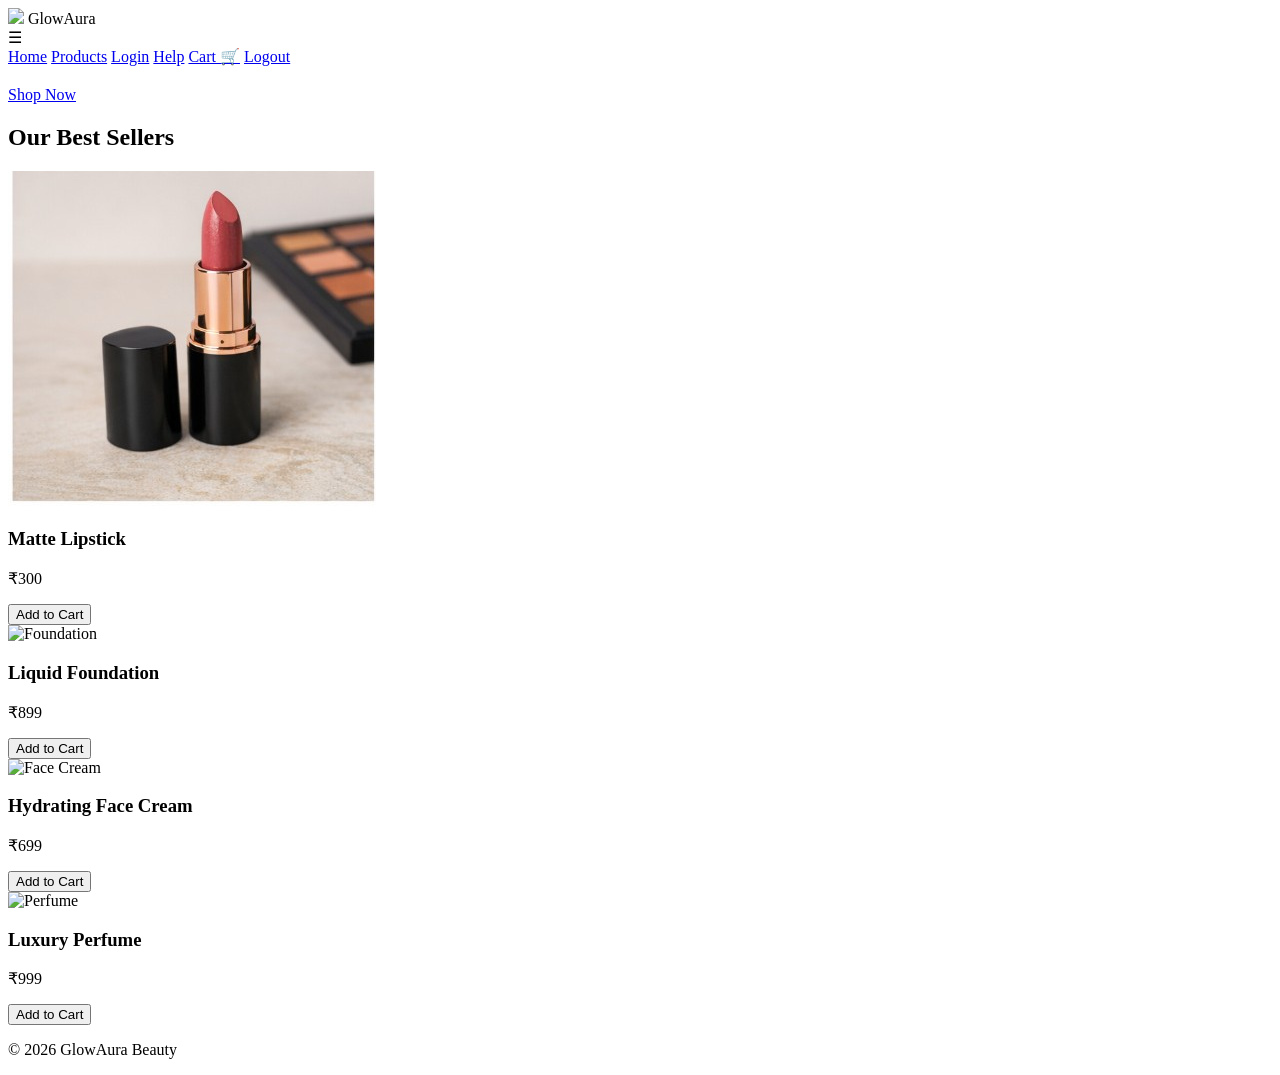
==== index.html @ 6a9fb124 "Add files via upload" ====
<!DOCTYPE html>
<html>
<head>
    <title>GlowAura Beauty</title>
    <meta name="viewport" content="width=device-width, initial-scale=1.0">
    <link rel="stylesheet" href="style.css">
</head>
<body>
<div id="toast" class="toast"></div>

<header>
    <div class="logo-box">
        <img src="https://i.pinimg.com/1200x/46/67/7f/46677f48012d8c07bb84ef89be81beab.jpg">
        <span>GlowAura</span>
    </div>

   
    <div class="menu-toggle" onclick="toggleMenu()">☰</div>

<nav id="navLinks">
        <a href="index.html">Home</a>
        <a href="products.html">Products</a>
        <a href="login.html">Login</a>
        <a href="contact.html">Help</a>
        <a href="cart.html">Cart 🛒</a>
        <a href="#" onclick="logout(); return false;">Logout</a>
    </nav>
</header>
<section class="main">
    <div class="main-content">
        <h1 id="typingText" class="typing"></h1>
        <p id="subText" class="typing"></p>
        <a class='btn' href='products.html'>Shop Now</a>
    </div>
</section>

<section class="products">
    <h2>Our Best Sellers</h2>
    <div class="productgrid">
    <div class="card">
            <img src="lipstick.jpg" alt="Lipstick">
            <h3>Matte Lipstick</h3>
            <p>₹300</p>
             <button onclick="addToCart('Matte Lipstick',300,'lipstick.jpg')">Add to Cart</button>
        </div>
        <div class="card">
            <img src="found.jpg" alt="Foundation">
            <h3>Liquid Foundation</h3>
            <p>₹899</p>
            <button onclick="addToCart('Liquid Foundation',899,'found.jpg')">Add to Cart</button>

         </div>
        <div class="card">
            <img src="cream.jpg" alt="Face Cream">
            <h3>Hydrating Face Cream</h3>
            <p>₹699</p>
            <button onclick="addToCart('Hydrating Face Cream',699,'cream.jpg')">Add to Cart</button>

        </div>
        <div class="card">
            <img src="perfume.jpg" alt="Perfume">
            <h3>Luxury Perfume</h3>
            <p>₹999</p>
            <button onclick="addToCart('Luxury Perfume',999,'perfume.jpg')">Add to Cart</button>

        </div>

    </div>
</section>

<footer>
    <p>© 2026 GlowAura Beauty</p>
</footer>

<script src="script.js"></script>

<script>
window.onload = function () {
    typeMain();   
    loadCart();   
    showUser();   
};
</script>
</body>
</html>
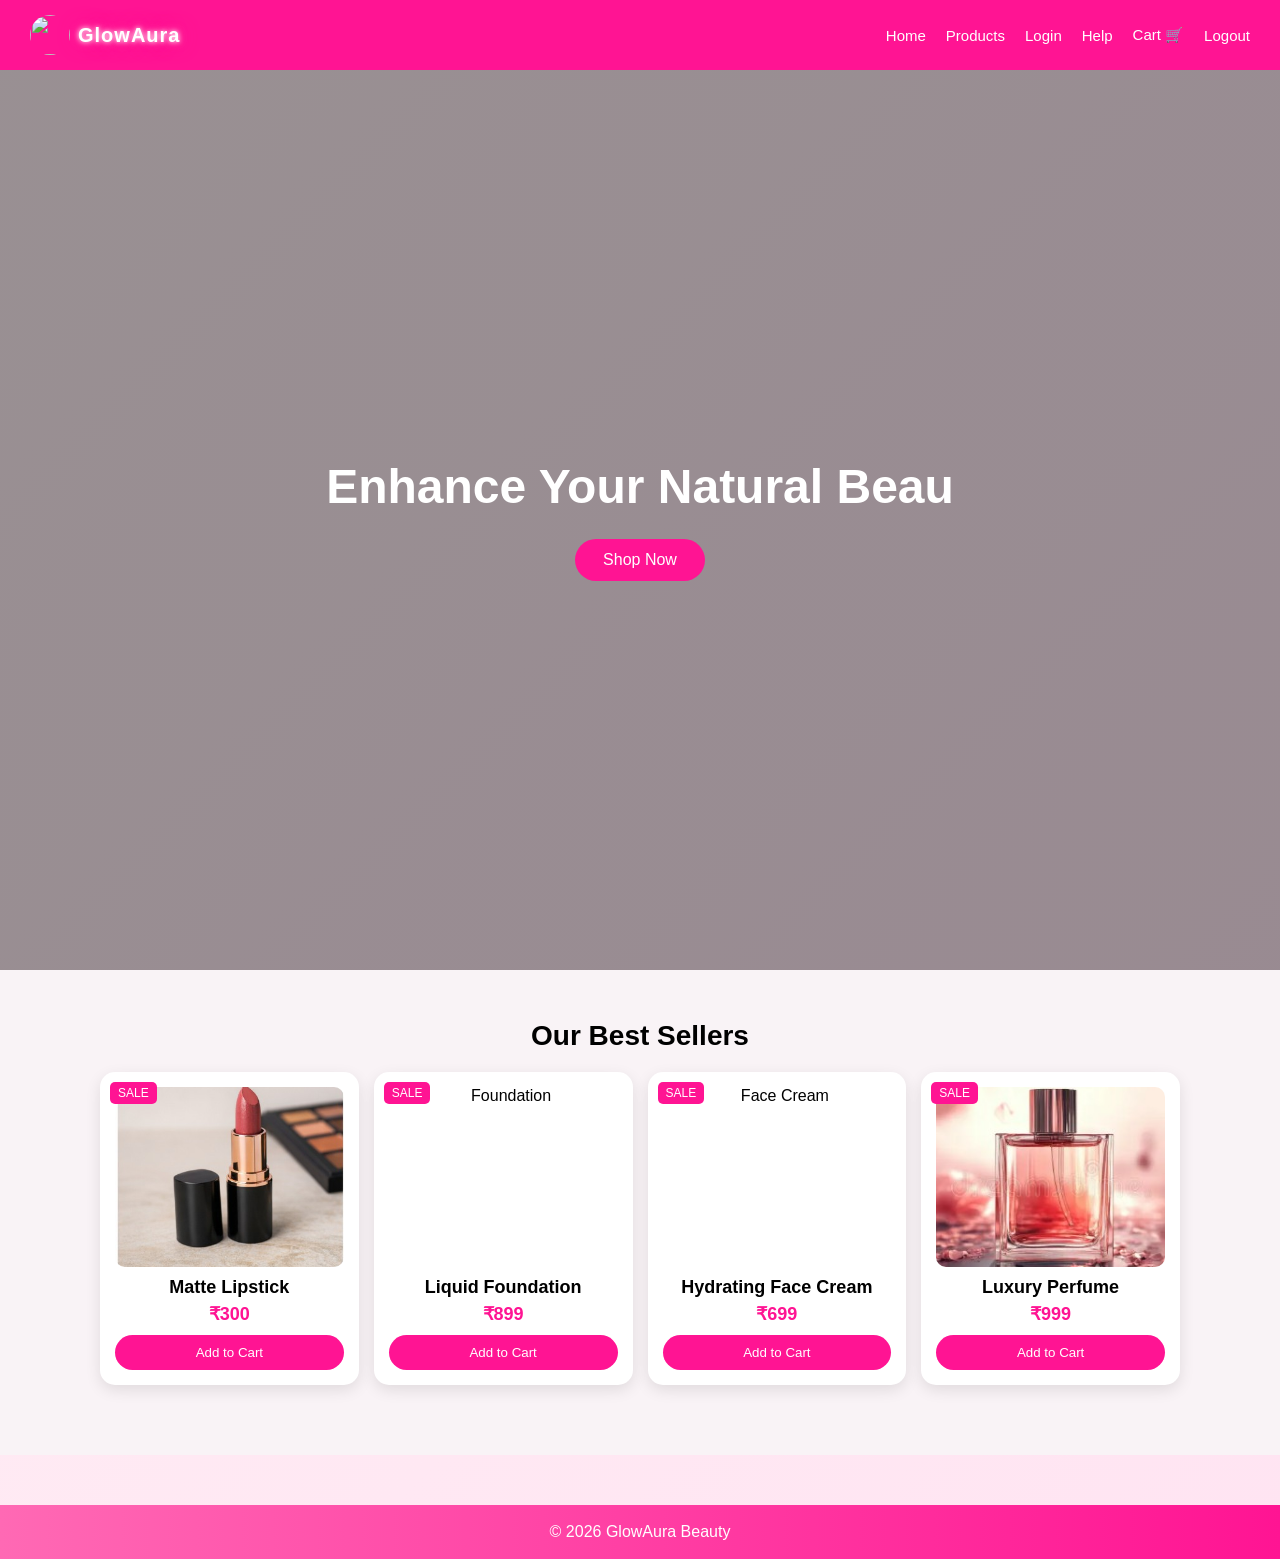
==== commit 6fe26335: "Update index.html" ====
--- a/index.html
+++ b/index.html
@@ -44,7 +44,7 @@
              <button onclick="addToCart('Matte Lipstick',300,'lipstick.jpg')">Add to Cart</button>
         </div>
         <div class="card">
-            <img src="found.jpg" alt="Foundation">
+            <img src="Found.jpg" alt="Foundation">
             <h3>Liquid Foundation</h3>
             <p>₹899</p>
             <button onclick="addToCart('Liquid Foundation',899,'found.jpg')">Add to Cart</button>
@@ -82,4 +82,4 @@
 };
 </script>
 </body>
-</html>+</html>
--- a/style.css
+++ b/style.css
@@ -0,0 +1,1209 @@
+/* MOBILE NAV STYLE */
+@media (max-width: 768px) {
+
+    header {
+        flex-direction: row; 
+        padding: 0px;
+    }
+
+    .logo-box img {
+        width: 30px;
+        height: 30px;
+    }
+
+    .logo-box span {
+        font-size: 14px;
+    }
+
+    
+    nav a {
+        font-size: 12px;
+    }
+
+    
+    nav::-webkit-scrollbar {
+        display: none;
+    }
+
+    /* LOGO SMALL */
+    .logo-box img {
+        width: 28px;
+        height: 28px;
+    }
+
+    .logo-box span {
+        font-size: 16px;
+    }
+    .productgrid {
+        display: grid;
+        grid-template-columns: repeat(2, 1fr); 
+        gap: 10px;
+        padding: 10px;
+    }
+
+    .card {
+        padding: 10px;
+    }
+
+    .card img {
+        height: 150px;   /* smaller image */
+        object-fit: cover;
+    }
+
+    .card h3 {
+        font-size: 14px;
+    }
+
+    .card p {
+        font-size: 13px;
+    }
+
+    .card button {
+        font-size: 12px;
+        padding: 6px;
+    }
+  
+    header {
+        flex-direction: row;
+        padding: 10px;
+        position: relative;
+    }
+
+    .menu-toggle {
+        display: block;
+        font-size: 26px;
+        cursor: pointer;
+    }
+
+    /* NAV DROPDOWN */
+    nav {
+        position: absolute;
+        top: 60px;
+        right: 10px;
+        background: #ff1493;
+        width: 180px;
+
+        display: none;
+        flex-direction: column;
+
+        padding: 15px;
+        border-radius: 10px;
+
+        /* KEY FIX */
+        opacity: 0;
+        transform: translateY(-20px);
+        pointer-events: none;
+
+        transition: all 0.3s ease;
+        z-index: 1000;
+    }
+
+    nav.show {
+        opacity: 1;
+        transform: translateY(0);
+        pointer-events: auto;
+    }
+     nav.active {
+        display: flex;
+    }
+
+    nav a {
+        padding: 10px 0;
+        color: white;
+        display: block;
+        font-size: 14px;
+    }
+   
+  
+   .video-slider {
+        height: calc(100vh - 60px); 
+        position: relative;
+        overflow: hidden;
+    }
+
+    .video-slider video {
+        width: 100%;
+        height: 100%;
+        position: absolute;
+        top: 0;
+        left: 0;
+    }
+    .slide {
+        width: 100%;
+        height: 100%;
+    }
+
+   
+
+}
+
+/* HOME */
+* {
+    margin: 0;
+    padding: 0;
+    box-sizing: border-box;
+    font-family: 'Poppins', sans-serif;
+}
+
+img {
+    width: 100%;
+    height: auto;
+}
+/* BODY */
+body {
+    background: linear-gradient(135deg, #fff0f5, #ffe4f2);
+    min-height: 100vh;
+    background-size: cover;
+    background-position: center;
+    background-repeat: no-repeat;
+}
+
+/* HEADER */
+header {
+    display: flex;
+    justify-content:space-between;
+    align-items: center;
+    padding: 15px 30px;
+    background: #ff1493; /* HOT PINK */
+}
+/* LOGO */
+.logo-box {
+    display: flex;
+    align-items: center;
+    gap: 8px;
+}
+
+.logo-box img {
+    width: 40px;   
+    height: 40px;
+    border-radius: 50%;
+}
+
+/* LOGO TEXT */
+.logo-box span {
+    color: #ffffff;          
+    font-size: 20px;
+    font-weight: bold;
+    letter-spacing: 1px;
+
+    /* glow effect */
+    text-shadow: 
+        0 0 5px #fff,
+        0 0 10px #ff66b2,
+        0 0 20px #ff1493;
+}
+/* NAVBAR */
+nav {
+    display: flex;
+    gap: 20px;
+    align-items: center;
+}
+
+
+/* NAV LINKS */
+nav a {
+    text-decoration: none;
+    color: white; /* contrast on pink */
+    font-size: 15px;
+    white-space: nowrap;
+    font-weight: 500;
+}
+
+/* HOVER EFFECT */
+nav a:hover {
+    color: #ffe6f0; /* light pink hover */
+}
+.nav-links {
+    display: flex;
+    gap: 20px;
+    align-items: center;
+}
+
+/* MAIN SECTION */
+.main {
+    height: 100vh;
+    background: linear-gradient(rgba(0,0,0,0.4), rgba(0,0,0,0.4)),
+                url("https://i.pinimg.com/736x/ea/f2/c9/eaf2c9a7a1251bc6399e747a5aea9632.jpg");
+    background-size: cover;
+    background-position: center;
+    background-repeat: no-repeat;
+    display: flex;
+    justify-content: center;
+    align-items: center;
+    text-align: center;
+    color: white;
+}
+
+/* MAIN CONTENT */
+.main-content h1 {
+    font-size: 48px;
+    margin-bottom: 15px;
+}
+
+.main-content p {
+    font-size: 18px;
+    margin-bottom: 25px;
+}
+.video-slider {
+    position: relative;
+    width: 100%;
+    height: 100vh;
+    overflow: hidden;
+     z-index: 1;
+}
+
+.video-slider video {
+    position: absolute;
+    top: 0;
+    left: 0;
+    width: 100%;
+    height: 100%;
+    object-fit:contain;
+     pointer-events: none; 
+   
+}
+
+/* slides */
+.slide {
+    position: absolute;
+    top: 0;
+    left: 0;
+    width: 100%;
+    height: 100%;
+
+    opacity: 0;
+    transition: opacity 1.5s ease-in-out;
+
+    z-index: 1; 
+}
+.slide.active {
+    opacity: 1;
+    z-index: 2;
+}
+
+
+.btn {
+    background: #ff1493;
+    color: white;
+    padding: 12px 28px;
+    text-decoration: none;
+    border-radius: 30px;
+    transition: 0.4s;
+    display: inline-block;
+}
+
+.btn:hover {
+    background: black;
+    transform: scale(1.1);
+}
+.products {
+    padding: 50px;
+    text-align: center;
+    background-color: #f9f3f6;
+}
+
+
+.card:hover {
+    transform: translateY(-10px);
+}
+
+.card img {
+    width: 100%;
+    height: 200px;
+    object-fit: cover;
+    border-radius: 10px;
+}
+
+.card h3 {
+    margin: 15px 0 5px;
+}
+.card p {
+    font-size: 18px;
+    font-weight: bold;
+    color: #ff69b4;
+}
+
+.card button {
+    background: #ff69b4;
+    border: none;
+    padding: 10px 20px;
+    color: white;
+    border-radius: 20px;
+    cursor: pointer;
+    transition: 0.3s;
+    position: relative;
+    z-index: 2;
+    cursor: pointer;
+}
+
+
+.card button:hover {
+    background: #e0559f;
+}
+
+button {
+    background: #ff1493;
+    color: white;
+    border: none;
+    padding: 10px 20px;
+    border-radius: 20px;
+    cursor: pointer;
+    transition: 0.3s;
+}
+
+button:hover {
+    background: black;
+    transform: scale(1.05);
+}
+
+footer {
+    text-align: center;
+    background: linear-gradient(90deg, #ff69b4, #ff1493);
+    color: white;
+    padding: 18px;
+    margin-top: 50px;
+}
+
+@keyframes fadeIn {
+    from {
+        opacity: 0;
+        transform: translateY(30px);
+    }
+    to {
+        opacity: 1;
+        transform: translateY(0);
+    }
+}
+
+/* LOGIN PAGE */
+.form-container {
+    width: 90%;
+    max-width: 350px;
+    margin: 100px auto;
+    padding: 30px;
+    background: white;
+    border-radius: 15px;
+    text-align: center;
+    box-shadow: 0 8px 20px rgba(0,0,0,0.1);
+}
+
+.form-container h2 {
+    margin-bottom: 20px;
+    color: #ff1493;
+}
+
+.form-container input {
+    width: 100%;
+    padding: 12px;
+    margin: 10px 0;
+    border: 1px solid #ddd;
+    border-radius: 10px;
+    outline: none;
+}
+
+.form-container input:focus {
+    border-color: #ff1493;
+}
+
+.form-container button {
+    width: 100%;
+    margin-top: 15px;
+}
+
+/*SECTION TITLES */
+.section-title {
+    text-align: center;
+    font-family: 'Playfair Display', serif;
+    font-size: 32px;
+    color: #d63384;
+    margin: 40px 0 20px;
+    margin-bottom: 30px;
+}
+
+
+/*CATEGORY GRID */
+.category-grid {
+    display: grid;
+    grid-template-columns: repeat(auto-fit, minmax(180px, 1fr));
+    gap: 25px;
+    
+    padding: 20px 50px;
+    scroll-margin-top: 80px;
+    position: relative;
+    z-index: 2; 
+}
+
+/*CATEGORY CARD */
+.category-card {
+    background: white;
+    border-radius: 20px;
+    padding: 25px;
+    height: 220px;
+
+    display: flex;
+    flex-direction: column;
+    justify-content: center;
+    align-items: center;
+
+    text-align: center;
+    box-shadow: 0 5px 15px rgba(0,0,0,0.1);
+    transition: 0.3s;
+    cursor: pointer;
+}
+
+/*IMAGE */
+.category-card img {
+    width: 80px;
+    height: 80px;
+    object-fit: cover;
+}
+
+/*TEXT */
+.category-card h3 {
+    font-size: 16px;
+    color: #ff1493;
+}
+.category-card:hover {
+    transform: translateY(-8px);
+    background: linear-gradient(135deg, #ffe4ec, #ffd6f0);
+}
+.category-card h3 {
+    padding: 10px;
+    color: #ff1493;
+}
+
+.category-card:hover {
+    transform: translateY(-10px);
+}
+
+/*OFFERS */
+.offers {
+    display: flex;
+    justify-content: center;
+    gap: 20px;
+    padding: 20px;
+}
+
+.offer-card {
+    width: 300px;
+    padding: 25px;
+    border-radius: 15px;
+    background: linear-gradient(135deg, #ffe4ec, #ffd6f0);
+    text-align: center;
+}
+
+.offer-card h3 {
+    color: #d63384;
+}
+
+/*TABS */
+.tabs {
+    text-align: center;
+    margin: 20px 0;
+}
+
+.tabs button {
+    margin: 0 10px;
+    padding: 8px 18px;
+    border-radius: 20px;
+    background: #eee;
+    color: black;
+}
+
+.tabs button.active {
+    background: #ff1493;
+    color: white;
+}
+
+/*PRODUCT GRID */
+.productgrid {
+    display: grid;
+    grid-template-columns: repeat(auto-fit, minmax(220px, 1fr));
+    gap: 15px;
+    padding: 20px 50px;
+    scroll-margin-top: 80px;
+}
+
+/*CARD */
+.card {
+    background: white;
+    border-radius: 15px;
+    padding: 15px;
+    box-shadow: 0 5px 15px rgba(0,0,0,0.1);
+    transition: 0.3s;
+    position: relative;
+
+    display: flex;
+    flex-direction: column;   
+    justify-content: space-between;
+    height: auto;             
+    overflow: hidden;  
+}
+
+.card:hover {
+    transform: translateY(-10px);
+}
+.card img {
+    width: 100%;
+    height: 180px;
+    object-fit: cover;
+    border-radius: 10px;
+    
+}
+.card h3 {
+    margin: 10px 0 5px;
+    font-size: 18px;
+}
+
+.card p {
+    color: #ff1493;
+    font-weight: bold;
+    margin-bottom: 10px;
+}
+.card button {
+    width: 100%;              
+    padding: 10px;
+    border-radius: 25px;
+    background: #ff1493;
+    color: white;
+    border: none;
+    cursor: pointer;
+    position: relative;
+    z-index: 2;
+}
+/* SALE TAG */
+.card::before {
+    content: "SALE";
+    position: absolute;
+    top: 10px;
+    left: 10px;
+    background: #ff1493;
+    color: white;
+    padding: 4px 8px;
+    font-size: 12px;
+    border-radius: 5px;
+    pointer-events: none;
+}
+/* TITLE */
+.cart-title {
+    text-align: center;
+    margin: 30px;
+    font-size: 30px;
+    color: #d63384;
+    font-family: 'Playfair Display', serif;
+}
+
+/* LAYOUT */
+.cart-wrapper {
+    display: flex;
+    gap: 30px;
+    width: 90%;
+    margin: auto;
+}
+
+/* LEFT SIDE */
+.cart-left {
+    flex: 2;
+}
+.cart-left-info h4 {
+    font-size: 18px;
+    font-weight: 600;
+}
+
+/* ITEM CARD */
+
+.cart-item {
+    display: flex;
+    justify-content: space-between; 
+    align-items: center;
+
+    background: white;
+    padding: 18px 20px;
+    border-radius: 15px;
+
+    margin-bottom: 15px;
+    box-shadow: 0 4px 12px rgba(0,0,0,0.08);
+}
+/* IMAGE */
+.cart-item img {
+    width: 70px;
+    height: 70px;
+    border-radius: 10px;
+    object-fit: cover;
+}
+/* DETAILS */
+.cart-info {
+    flex: 1;
+    display: flex;
+    flex-direction: column;
+    gap: 6px;
+}
+.cart-actions {
+    display: flex;
+    flex-direction: column;
+    align-items: flex-end;
+    gap: 8px;
+}
+
+.cart-right-info {
+    display: flex;
+    align-items: center;
+    gap: 20px; 
+}
+
+.cart-price {
+    font-weight: bold;
+    font-size: 16px;
+    color: #ff1493;
+}
+
+.cart-info h4 {
+    font-size: 16px;
+    margin-bottom: 5px;
+}
+
+.cart-info p {
+    color: #ff1493;
+    font-weight: bold;
+}
+
+
+.cart-item button:hover {
+    text-decoration: underline;
+    color: red;
+}
+/* RIGHT SIDE */
+.cart-right {
+    flex: 1;
+    background: #ffe4ec;
+    padding: 25px;
+    border-radius: 15px;
+    height: fit-content;
+}
+
+/* SUMMARY TEXT */
+.cart-right h3 {
+    margin-bottom: 15px;
+}
+
+.cart-right p {
+    font-size: 18px;
+    margin-bottom: 15px;
+}
+
+/* PAYMENT */
+.payment-options label {
+    display: block;
+    margin: 10px 0;
+}
+
+/* BUTTON */
+.cart-right button {
+    width: 100%;
+    padding: 12px;
+    background: #ff1493;
+    color: white;
+    border: none;
+    border-radius: 25px;
+    cursor: pointer;
+}
+
+.cart-right button:hover {
+    background: black;
+}
+.quantity {
+    display: flex;
+    align-items: center;
+    gap: 8px;
+}
+
+.quantity button {
+    width: 26px;
+    height: 26px;
+    background: #ff1493;
+    color: white;
+    border: none;
+    border-radius: 5px;
+}
+h2 {
+    font-size: 28px;
+      margin-top: 0;
+}
+
+button {
+    transition: 0.3s ease;
+}
+
+button:hover {
+    transform: scale(1.05);
+}
+
+/*CONTACT*/
+
+.contact {
+    padding: 60px 20px;
+    text-align: center;
+}
+
+.contact form {
+    max-width: 400px;
+    margin: auto;
+    display: flex;
+    flex-direction: column;
+}
+
+.contact input,
+.contact textarea {
+    margin: 10px 0;
+    padding: 10px;
+    border: 1px solid #ccc;
+    border-radius: 6px;
+}
+
+.contact button {
+    padding: 10px;
+    background: #ff4d88;
+    color: white;
+    border: none;
+    border-radius: 6px;
+    cursor: pointer;
+}
+
+.contact h1 {
+    text-align: center;
+    color: white;
+    font-family: 'Playfair Display', serif;
+    font-size: 40px;
+}
+
+@media (max-width: 768px) {
+
+    .cart-wrapper {
+        flex-direction: column;
+        gap: 20px;
+        width: 95%;
+    }
+
+    .cart-right {
+        order: 2; 
+    }
+     .cart-left {
+        order: 1;
+    }
+
+    @media (max-width: 768px) {
+
+    .cart-item {
+        flex-direction: row;
+        padding: 12px;
+    }
+
+    .cart-left-info h4 {
+        font-size: 14px;
+    }
+
+    .cart-price {
+        font-size: 14px;
+    }
+
+    .cart-right-info {
+        gap: 10px;
+    }
+}
+
+    .cart-info h4 {
+        font-size: 14px;
+    }
+    .cart-info p {
+        font-size: 13px;
+    }
+}
+
+.mobile-checkout {
+    display: none;
+}
+
+@media (max-width: 768px) {
+    .mobile-checkout {
+        position: fixed;
+        bottom: 0;
+        left: 0;
+        right: 0;
+        background: white;
+        display: flex;
+        justify-content: space-between;
+        align-items: center;
+        padding: 12px 20px;
+        box-shadow: 0 -5px 20px rgba(0,0,0,0.1);
+        z-index: 999;
+    }
+
+    .mobile-checkout button {
+        background: #ff1493;
+        padding: 10px 20px;
+        border-radius: 20px;
+        color: white;
+        border: none;
+    }
+}
+
+.empty-cart {
+    text-align: center;
+    margin-top: 50px;
+}
+
+.empty-cart p {
+    font-size: 18px;
+    margin-bottom: 15px;
+}
+
+.empty-cart .btn {
+    padding: 10px 20px;
+}
+
+#overlay {
+    position: fixed;
+    inset: 0;
+    background: rgba(0,0,0,0.4);
+    display: none;
+    z-index: 900;
+}
+
+#overlay.show {
+    display: block;
+}
+
+.panel {
+    background: white;
+    padding: 18px;
+    border-radius: 15px;
+    margin-bottom: 20px;
+    box-shadow: 0 5px 15px rgba(0,0,0,0.08);
+}
+
+.panel-title {
+    font-weight: 600;
+    margin-bottom: 12px;
+    color: #ff1493;
+}
+
+
+.del-opt {
+    display: flex;
+    align-items: center;
+    justify-content: space-between;
+    padding: 12px;
+    border-radius: 12px;
+    margin-bottom: 10px;
+    background: #fff0f5;
+    cursor: pointer;
+    transition: 0.3s;
+}
+
+.del-opt:hover {
+    background: #ffe4ec;
+}
+
+.del-opt.selected {
+    border: 2px solid #ff1493;
+    background: #ffe4ec;
+}
+
+.del-info {
+    flex: 1;
+    margin-left: 10px;
+}
+
+.del-name {
+    font-weight: 600;
+}
+
+.del-eta {
+    font-size: 12px;
+    color: gray;
+}
+
+.del-cost {
+    font-weight: bold;
+    color: #ff1493;
+}
+
+.pay-grid {
+    display: grid;
+    grid-template-columns: repeat(2, 1fr);
+    gap: 10px;
+}
+
+.pay-opt {
+    padding: 12px;
+    text-align: center;
+    border-radius: 10px;
+    background: #fff0f5;
+    cursor: pointer;
+    transition: 0.3s;
+}
+
+.pay-opt:hover {
+    background: #ffe4ec;
+}
+
+.pay-opt.selected {
+    border: 2px solid #ff1493;
+    background: #ffe4ec;
+}
+
+.pay-icon {
+    font-size: 20px;
+    margin-bottom: 5px;
+}
+
+.sum-row {
+    display: flex;
+    justify-content: space-between;
+    margin: 8px 0;
+    font-size: 14px;
+}
+
+.sum-row.total {
+    font-size: 18px;
+    font-weight: bold;
+    border-top: 1px solid #ddd;
+    padding-top: 10px;
+    margin-top: 10px;
+}
+
+.disc {
+    color: green;
+}
+
+.checkout-btn {
+    width: 100%;
+    padding: 14px;
+    border-radius: 30px;
+    background: linear-gradient(135deg, #ff1493, #ff69b4);
+    color: white;
+    border: none;
+    font-size: 16px;
+    cursor: pointer;
+    transition: 0.3s;
+}
+
+.checkout-btn:hover {
+    transform: scale(1.03);
+    box-shadow: 0 5px 20px rgba(255,20,147,0.4);
+}
+
+
+/* QUANTITY CONTROL */
+.quantity {
+    display: flex;
+    align-items: center;
+    gap: 10px;
+    margin-top: 8px;
+}
+
+
+/* BUTTONS */
+.quantity button {
+    width: 28px;
+    height: 28px;
+    border: none;
+    background: #ff1493;
+    color: white;
+    border-radius: 6px;
+    cursor: pointer;
+    font-size: 16px;
+}
+
+.quantity button:hover {
+    background: black;
+}
+
+/* NUMBER */
+.quantity span {
+    font-size: 14px;
+    font-weight: bold;
+}
+
+/* REMOVE BUTTON */
+.remove-btn {
+    background: linear-gradient(135deg, #ff1493, #ff69b4);
+    color: white;
+    border: none;
+    padding: 8px 18px;
+    border-radius: 20px;
+    cursor: pointer;
+    font-size: 13px;
+    transition: 0.3s;
+}
+
+.remove-btn:hover {
+    transform: scale(1.05);
+    background: black;
+}
+
+.menu-toggle {
+    display: none;
+    color: white;
+}
+
+
+@media (max-width: 768px) {
+    .menu-toggle {
+        display: block;
+        font-size: 26px;
+        cursor: pointer;
+         color: white;
+    }
+}
+
+@media (max-width: 768px) {
+    .main {
+        background: linear-gradient(rgba(0,0,0,0.4), rgba(0,0,0,0.4)),
+                    url("https://i.pinimg.com/736x/92/07/e8/9207e8fae75e896152d970fb4b2f0b16.jpg");
+        background-size: cover;
+        background-position: center;
+        background-repeat: no-repeat;
+    }
+}
+body {
+    margin: 0;
+}
+.prev, .next {
+    position: absolute;
+    top: 50%;
+    transform: translateY(-50%);
+    background: rgba(0,0,0,0.4);
+    color: white;
+    border: none;
+    font-size: 24px;
+    padding: 10px 15px;
+    cursor: pointer;
+    border-radius: 50%;
+    z-index: 10;
+}
+
+/* left button */
+.prev {
+    left: 10px;
+}
+
+/* right button */
+.next {
+    right: 10px;
+}
+
+/* hover */
+.prev:hover, .next:hover {
+    background: rgba(0,0,0,0.7);
+}
+.toast {
+    position: fixed;
+    bottom: 20px;
+    left: 50%;
+    transform: translateX(-50%) scale(0.9);
+    
+    background: linear-gradient(135deg, #ff1493, #ff69b4);
+    color: white;
+    padding: 14px 25px;
+    border-radius: 30px;
+
+    font-size: 14px;
+    font-weight: 500;
+
+    opacity: 0;
+    pointer-events: none;
+
+    transition: 0.4s ease;
+    z-index: 9999;
+
+    box-shadow: 0 5px 20px rgba(255, 20, 147, 0.4);
+}
+
+/* show animation */
+.toast.show {
+    opacity: 1;
+    transform: translateX(-50%) scale(1);
+}
+
+.popup {
+    position: fixed;
+    top: 20px;
+    left: 50%;
+    transform: translateX(-50%) translateY(-20px);
+
+    background: linear-gradient(135deg, #ff1493, #ff69b4);
+    color: white;
+
+    padding: 14px 22px;
+    border-radius: 30px;
+
+    opacity: 0;
+    transition: 0.4s;
+    z-index: 9999;
+}
+
+.popup.show {
+    opacity: 1;
+    transform: translateX(-50%) translateY(0);
+}
+
+.popup.error {
+    background: linear-gradient(135deg, #ff4d4d, #ff0000);
+}
+
+.popup.warning {
+    background: linear-gradient(135deg, #ffa500, #ffcc00);
+}
+
+.modal {
+    position: fixed;
+    inset: 0;
+    background: rgba(0,0,0,0.5);
+
+    display: none;
+    justify-content: center;
+    align-items: center;
+
+    z-index: 9999;
+}
+
+.modal-box {
+    background: white;
+    padding: 30px;
+    border-radius: 20px;
+    text-align: center;
+
+    width: 90%;
+    max-width: 350px;
+
+    animation: popup 0.3s ease;
+}
+
+.modal-box h2 {
+    color: #ff1493;
+    margin-bottom: 15px;
+}
+
+.modal-box p {
+    font-size: 15px;
+    line-height: 1.6;
+    color: #333;
+}
+
+.modal-box button {
+    margin-top: 20px;
+    padding: 10px 25px;
+    border: none;
+    border-radius: 25px;
+    background: #ff1493;
+    color: white;
+    cursor: pointer;
+}
+
+@keyframes popup {
+    from { transform: scale(0.7); opacity: 0; }
+    to { transform: scale(1); opacity: 1; }
+}
+
+
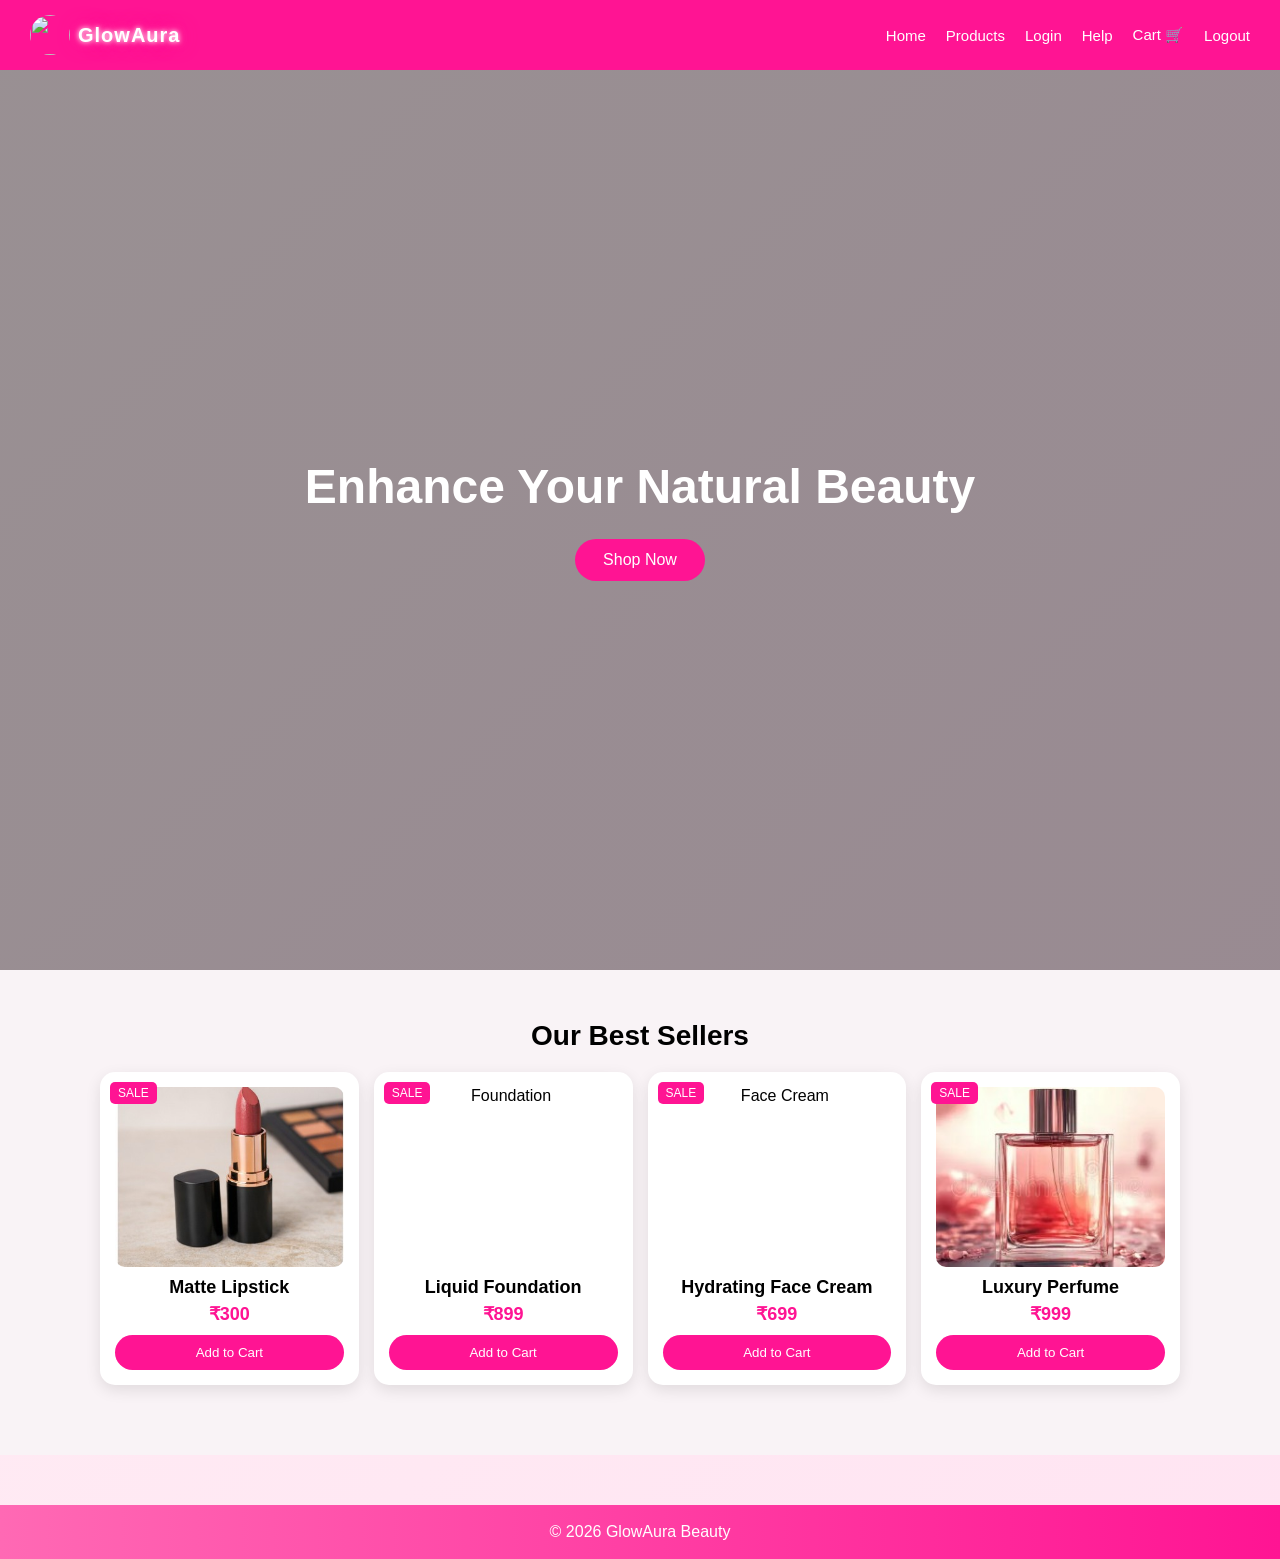
==== commit a5a3a7fd: "Fix HTML encoding issues in index.html" ====
--- a/index.html
+++ b/index.html
@@ -47,7 +47,7 @@
             <img src="Found.jpg" alt="Foundation">
             <h3>Liquid Foundation</h3>
             <p>₹899</p>
-            <button onclick="addToCart('Liquid Foundation',899,'found.jpg')">Add to Cart</button>
+            <button onclick="addToCart('Liquid Foundation',899,'Found.jpg')">Add to Cart</button>
 
          </div>
         <div class="card">
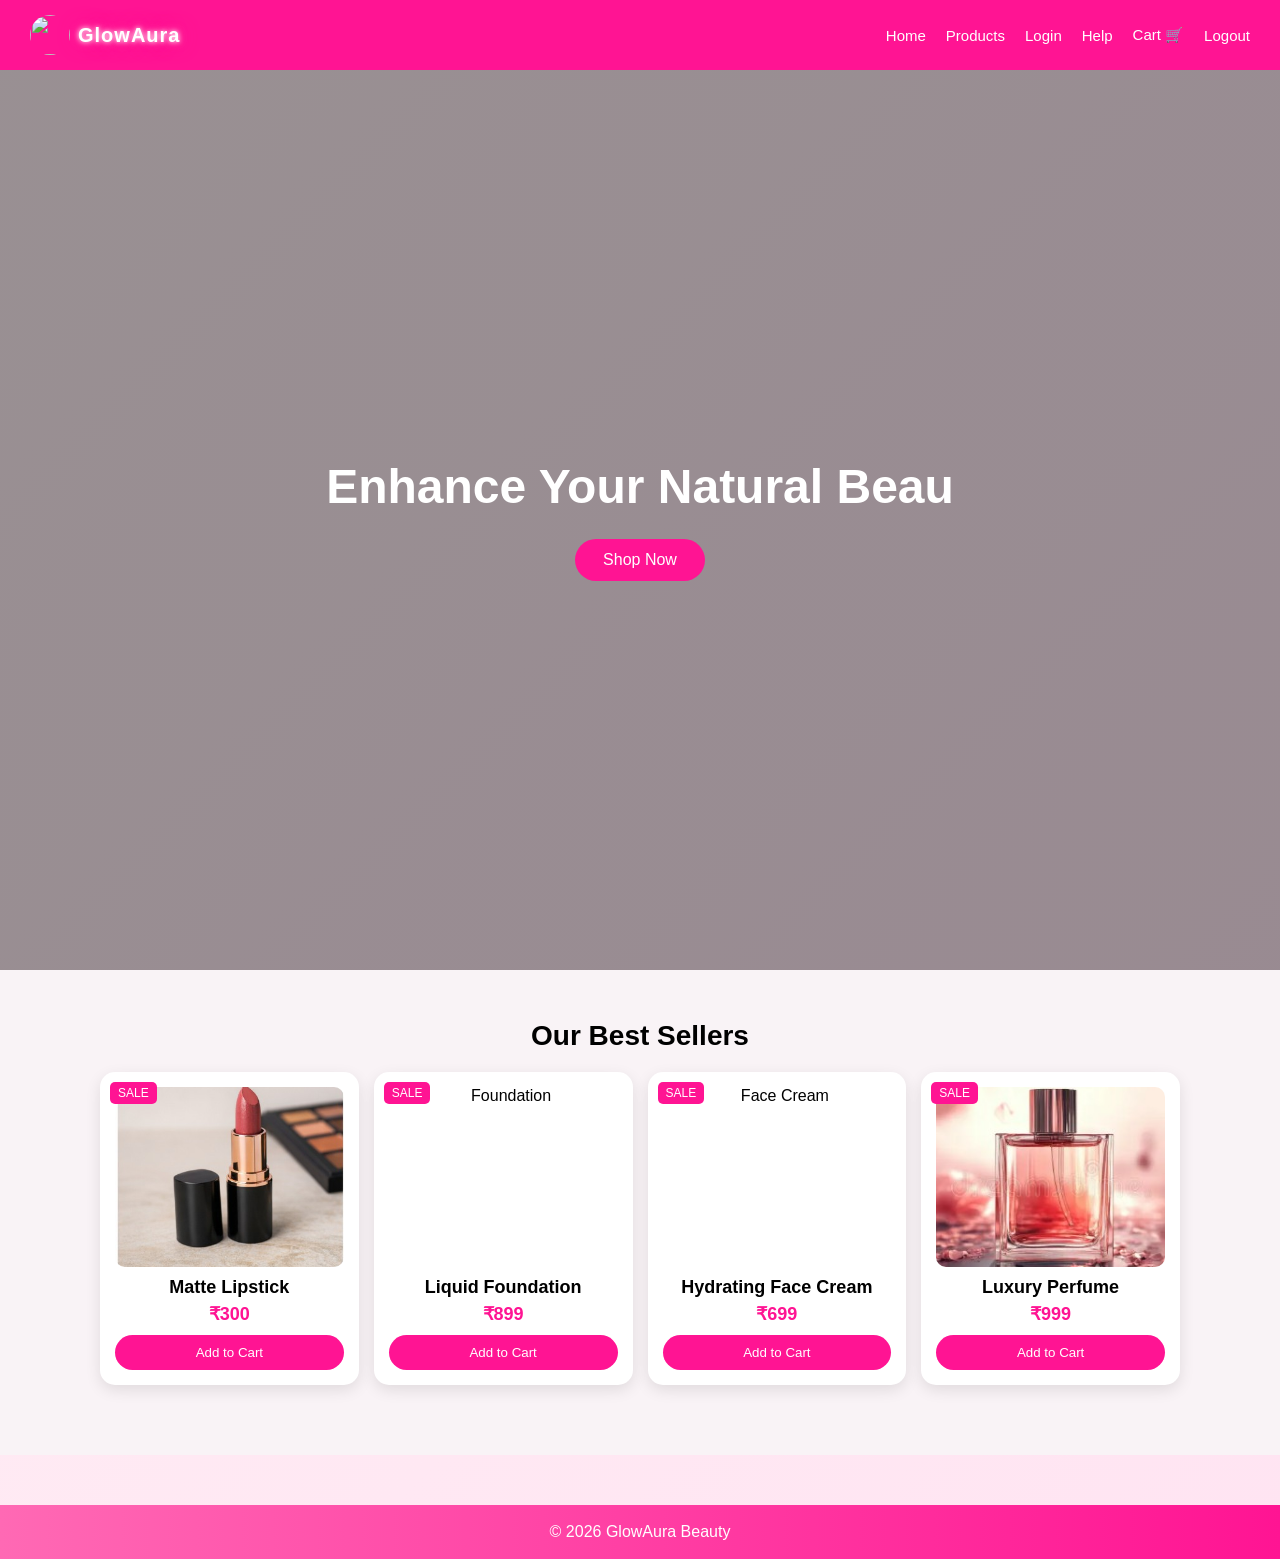
==== commit 4af4b14e: "Add files via upload" ====
--- a/index.html
+++ b/index.html
@@ -82,4 +82,4 @@
 };
 </script>
 </body>
-</html>
+</html>
